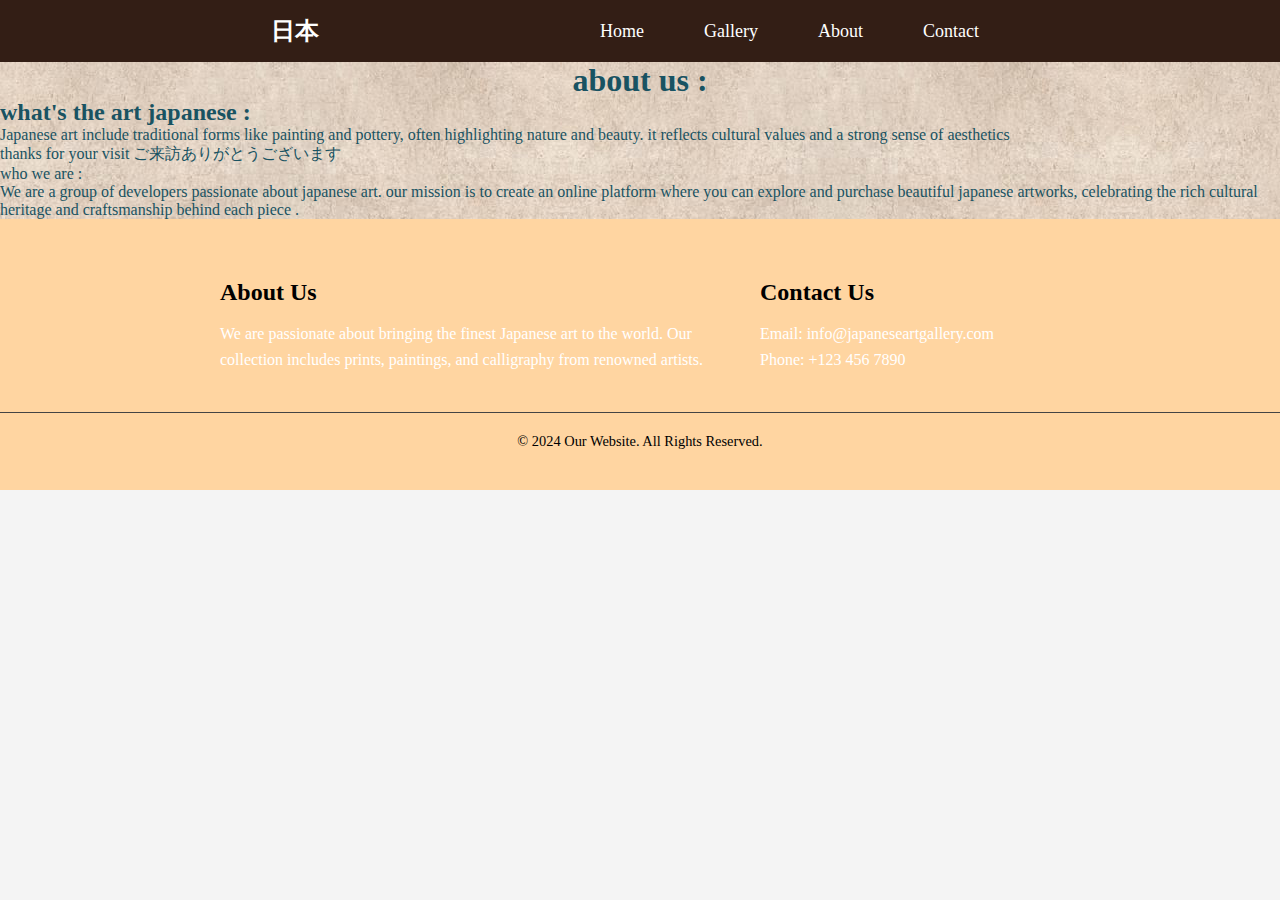
==== about.html @ 2840d242 "added about" ====
<!DOCTYPE html>
<html lang="en">
<head>
    <meta charset="UTF-8">
    <meta name="viewport" content="width=device-width, initial-scale=1.0">
    <title>Document</title>
    <link rel="stylesheet" href="styles.css">
</head>
<body>
    <nav>
        <div class="navbar">
            <div class="brand">日本
            </div>
            <ul>
                <li><a href="index.html">Home</a></li>
                <li><a href="gallery.html">Gallery</a></li>
                <li><a href="about.html">About</a></li>
                <li><a href="contact.html">Contact</a></li>
            </ul>
        </div>
    </nav>    
    <section id="image-background">
            <div class="text-style">
                <h1>about us :</h1>
                <h2>what's the art japanese :</h2>
                <p1>Japanese art include traditional forms like painting and pottery, often highlighting nature and beauty. it reflects cultural values and a strong sense of aesthetics</p1><br>
                <p2>thanks for your visit</p2>
                <p3>ご来訪ありがとうございます</p3><br>
                <p4>who we are :</p4><br>
                <p5>We are a group of developers passionate about japanese art. our mission is to create an online platform where you can explore and purchase beautiful japanese artworks, celebrating the rich cultural heritage and craftsmanship behind each piece .</p5>
            </div>
    </section>
    <footer>
        <div class="container">
            <div class="footer-content">
                <div class="footer-section about">
                    <h3>About Us</h3>
                    <p>We are passionate about bringing the finest Japanese art to the world. Our collection includes prints, paintings, and calligraphy from renowned artists.</p>
                </div>

                <div class="footer-section contact">
                    <h3>Contact Us</h3>
                    <p>Email: info@japaneseartgallery.com</p>
                    <p>Phone: +123 456 7890</p>
                </div>
            </div>
            <div class="footer-bottom">
                <p>&copy; 2024 Our Website. All Rights Reserved.</p>
            </div>
        </div>
    </footer>
</body>
</html>
---- styles.css ----
* {
    margin: 0;
    padding: 0;
    box-sizing: border-box;
}

body {
    font-family: cursive;
    color: #195362;
    background-color: #f4f4f4;
}

nav {
    background-color: #331E15; /* sea blue */
    padding: 15px 20px;
}

.navbar {
    display: flex;
    justify-content: space-evenly;
    align-items: center;
}

.navbar ul {
    list-style: none;
    margin: 0;
    padding: 0;
    display: flex;
}

.navbar ul li {
    margin: 0 15px;
    position: relative;
}

.navbar ul li a {
    text-decoration: none;
    color: white;
    font-size: 18px;
    padding: 10px 15px;
    transition: color 0.3s ease, background-color 0.3s ease;
}

.navbar ul li a:hover {
    color: white; /* sea blue */
    background-color: #331E15; /* lighter sea blue */
    border-radius: 5px;
}

.navbar ul li::after {
    content: '';
    position: absolute;
    left: 0;
    bottom: -3px;
    width: 100%;
    height: 3px;
    background-color: #331E15; /* lighter sea blue */
    transform: scaleX(0);
    transition: transform 0.3s ease;
}

.navbar ul li:hover::after {
    transform: scaleX(1);
}

.brand {
    color: white;
    font-size: 24px;
    font-weight: bold;
}



/* Hero section*/
.hero {
    background-image: url(images/photo\ home.png);
    background-size: cover;
    background-position: center;
    height: 120vh;
    display: flex;
    justify-content: center;
    align-items: center;
    color: white;
    text-align: center;
}

.hero-content {
    background-color: rgba(0, 0, 0, 0.3);
    padding: 2em;
    border-radius: 10px;
}

.hero h2 {
    font-size: 3em;
    margin-bottom: 0.5em;
    word-spacing: 5px;
}

.hero p {
    font-size: 1.5em;
    margin-bottom: 1.5em;
    word-spacing: 5px;
}

.btn {
    background-color: #0288D1;
    color: white;
    padding: 0.75em 2em;
    border-radius: 5px;
    text-decoration: none;
    font-size: 1.2em;
}

.btn:hover {
    background-color: #6e99f5;
}



/* Start Gallery */

section#collection {
    padding: 40px;
    text-align: center;
    background-color: #F7C17F; /* light sea color */
}

#collection h2 {
    color: #0288D1;
    font-size: 28px;
    margin-bottom: 10px;
}

#collection p {
    font-size: 18px;
    color: #555;
    margin-bottom: 30px;
    max-width: 1000px;
    margin-left: auto;
    margin-right: auto;
    word-spacing: 6px; /* Adjust this value as needed */

    line-height: 30px;

}

.art-grid {
    display: flex;
    flex-wrap: wrap;
    justify-content: center;
    gap: 50px;
}

.art-item {
    width: 280px;
    background-color: white;
    border-radius: 10px;
    box-shadow: 0 4px 8px rgba(0, 0, 0, 0.1);
    overflow: hidden;
    transition: transform 0.3s ease, box-shadow 0.3s ease;
}

.art-item img {
    width: 100%;
    height: 250px;
    object-fit: cover;
}

.art-item:hover {
    transform: translateY(-10px);
    box-shadow: 0 8px 16px rgba(0, 0, 0, 0.2);
}

#show-more {
    margin-top: 30px;
}

#show-more button {
    background-color: #0288D1;
    color:white;
    border: none;
    padding: 12px 20px;
    border-radius: 5px;
    font-size: 16px;
    cursor: pointer;
    transition: background-color 0.3s ease;
}
#show-more button a{
    text-decoration: none;
}

#show-more button:hover {
    background-color: #81D4FA;
}
#collection1{
    background: url(images/gallery.png) ;
}

/* Footer */
footer {
    background-color:#FFD5A1 ;
    color: rgb(0, 0, 0);
    padding: 40px 0;
}

.footer-content {
    display: flex;
    justify-content: space-between;
    flex-wrap: wrap;
    margin-bottom: 20px;
    padding-left: 200px;

}

.footer-section {
    flex: 1;
    padding: 20px;
}

.footer-section h3 {
    margin-bottom: 15px;
    font-size: 1.5em;
}

.footer-section p {
    color: #ffffff;
    font-size: 1em;
    line-height: 1.6;
}

.footer-bottom {
    text-align: center;
    padding-top: 20px;
    border-top: 1px solid #444;
}

footer p {
    margin: 0;
    font-size: 0.9em;
}
.founders {
    display: flex;
    justify-content: space-around;
    flex-wrap: wrap;
    gap: 20px;
}

.card {
    background-color: white;
    border: 1px solid;
    border-radius: 10px;
    width: 300px;
    padding: 20px;
    box-shadow: 0 4px 8px rgba(0, 0, 0, 0.1);
    text-align: center;
    margin-bottom: 20px;
}

.card img {
    /* border-radius: ; */
    width: 200px;
    height: 150px;
    object-fit: cover;
    margin-bottom: 15px;
}

.card button {
    background-color: #09AF3D;
    color : white;
    padding-left: 25px;
    padding-top: 5px;
    padding-right: 25px;
    padding-bottom: 5px;
    border : none;
    margin-top : 25px;
    margin-bottom: 10px;
    font-size: 30px;
}
#image-background{
    background-image: url(images/about\ photo.jpg);

}
.text-style h1{
    text-align: center;
}
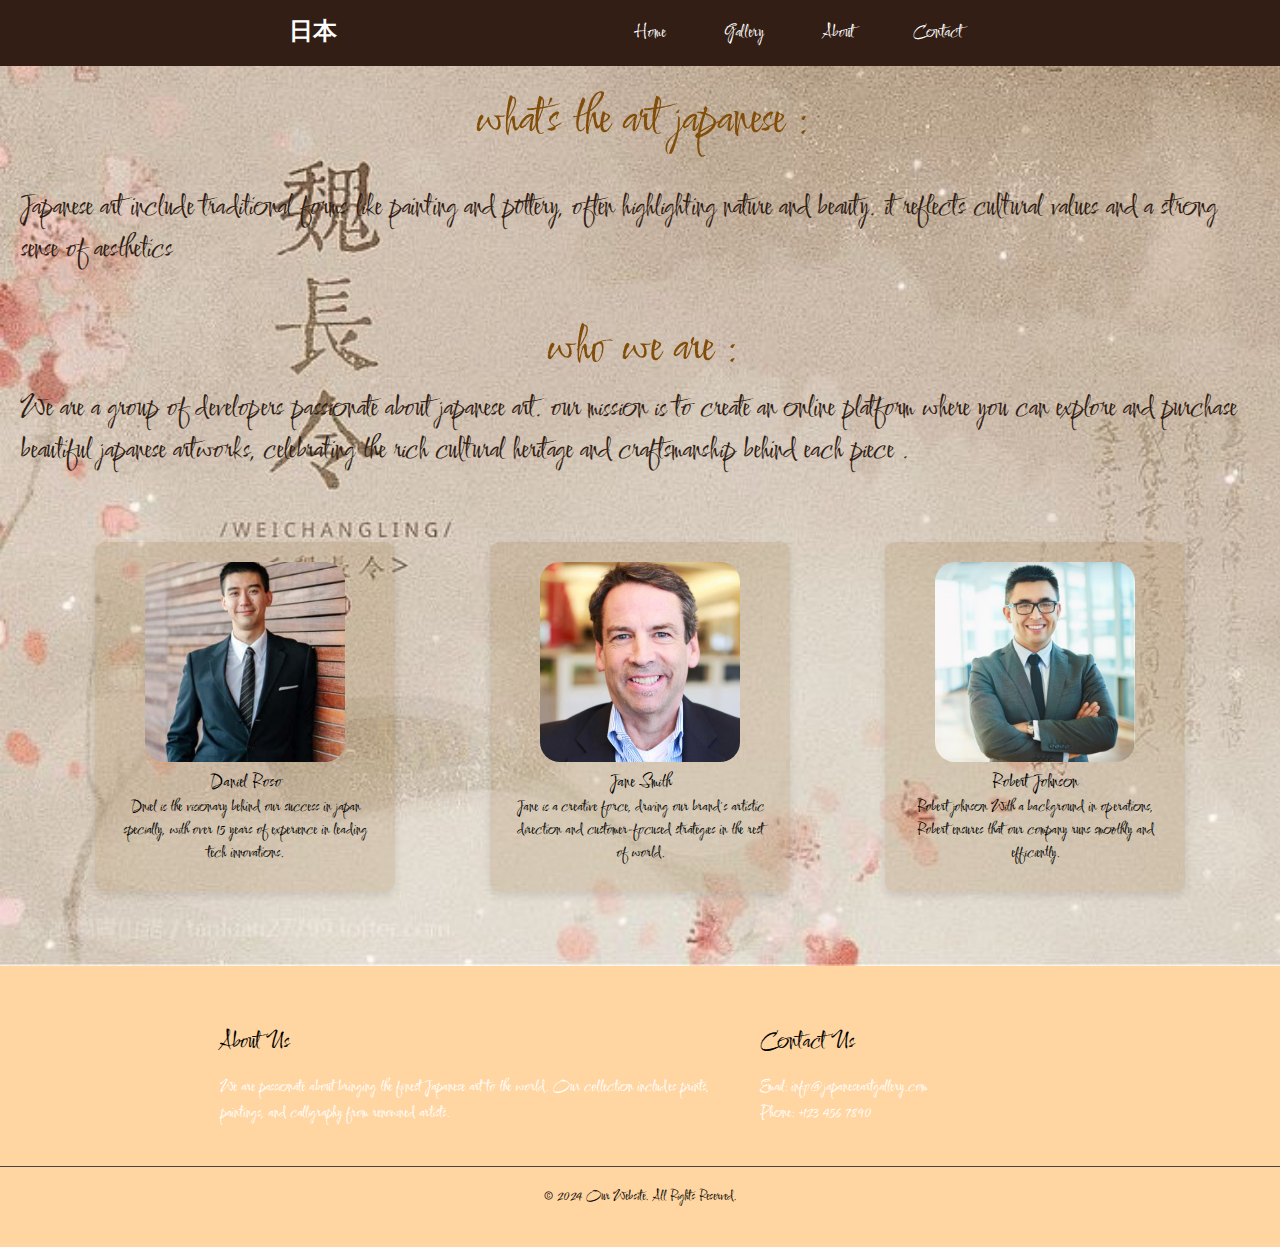
==== commit f9e8612a: "final version page about and some change in page gallery" ====
--- a/about.html
+++ b/about.html
@@ -5,6 +5,9 @@
     <meta name="viewport" content="width=device-width, initial-scale=1.0">
     <title>Document</title>
     <link rel="stylesheet" href="styles.css">
+    <link rel="preconnect" href="https://fonts.googleapis.com">
+    <link rel="preconnect" href="https://fonts.gstatic.com" crossorigin>
+    <link href="https://fonts.googleapis.com/css2?family=Comforter+Brush&display=swap" rel="stylesheet">
 </head>
 <body>
     <nav>
@@ -21,14 +24,30 @@
     </nav>    
     <section id="image-background">
             <div class="text-style">
-                <h1>about us :</h1>
-                <h2>what's the art japanese :</h2>
-                <p1>Japanese art include traditional forms like painting and pottery, often highlighting nature and beauty. it reflects cultural values and a strong sense of aesthetics</p1><br>
-                <p2>thanks for your visit</p2>
-                <p3>ご来訪ありがとうございます</p3><br>
-                <p4>who we are :</p4><br>
-                <p5>We are a group of developers passionate about japanese art. our mission is to create an online platform where you can explore and purchase beautiful japanese artworks, celebrating the rich cultural heritage and craftsmanship behind each piece .</p5>
+                <h1>what's the art japanese :</h1>
+                <p class="para">Japanese art include traditional forms like painting and pottery, often highlighting nature and beauty. it reflects cultural values and a strong sense of aesthetics</p><br>
+                <h2>who we are :</h2><br>
+                <p class="para4">We are a group of developers passionate about japanese art. our mission is to create an online platform where you can explore and purchase beautiful japanese artworks, celebrating the rich cultural heritage and craftsmanship behind each piece .</p>
             </div>
+            <div class="all-card">
+            <div class="card-about">
+                <img src="images/Dev 1.png" alt="Founder 1">
+                <h3>Daniel Roso</h3>
+                <p>Dniel is the visionary behind our success in japan specially, with over 15 years of experience in leading tech innovations.</p>
+            </div>
+
+            <div class="card-about">
+                <img src="images/Dev 2.png" alt="Founder 2">
+                <h3>Jane Smith</h3>
+                <p>Jane is a creative force, driving our brand's artistic direction and customer-focused strategies in the rest of world.</p>
+            </div>
+
+            <div class="card-about">
+                <img src="images/Dev 3.png" alt="Founder 3">
+                <h3>Robert Johnson</h3>
+                <p>Robert johnson With a background in operations, Robert ensures that our company runs smoothly and efficiently.</p>
+            </div>
+        </div>
     </section>
     <footer>
         <div class="container">
--- a/styles.css
+++ b/styles.css
@@ -1,7 +1,11 @@
+@import url('https://fonts.googleapis.com/css2?family=Comforter+Brush&display=swap');
 * {
     margin: 0;
     padding: 0;
     box-sizing: border-box;
+    font-family: "Comforter Brush", cursive;
+    font-weight: 400;
+    font-style: bold;
 }
 
 body {
@@ -72,7 +76,7 @@
 
 
 /* Hero section*/
-.hero {
+section.hero {
     background-image: url(images/photo\ home.png);
     background-size: cover;
     background-position: center;
@@ -122,7 +126,7 @@
 section#collection {
     padding: 40px;
     text-align: center;
-    background-color: #F7C17F; /* light sea color */
+    background-color: #F7C17F; 
 }
 
 #collection h2 {
@@ -138,8 +142,7 @@
     max-width: 1000px;
     margin-left: auto;
     margin-right: auto;
-    word-spacing: 6px; /* Adjust this value as needed */
-
+    word-spacing: 6px; 
     line-height: 30px;
 
 }
@@ -192,8 +195,24 @@
 #show-more button:hover {
     background-color: #81D4FA;
 }
+
 #collection1{
-    background: url(images/gallery.png) ;
+    background: url(images/gallery.png)  ;
+    background-size: cover;
+    height: 200vh;
+}
+.para-gallery{
+    background-color: rgba(221, 164, 110, 0.2);
+    color : rgb(136, 136, 226);
+    text-align: center;
+    font-size: 50px;
+    margin-bottom: 60px;
+    border: none;
+    border-radius: 30px;
+
+}
+.para-gallery strong{
+    color: white;;
 }
 
 /* Footer */
@@ -244,10 +263,9 @@
     flex-wrap: wrap;
     gap: 20px;
 }
-
 .card {
-    background-color: white;
-    border: 1px solid;
+    background-color: rgba(255, 255, 255, 0.644);
+    color : black;
     border-radius: 10px;
     width: 300px;
     padding: 20px;
@@ -275,11 +293,71 @@
     margin-top : 25px;
     margin-bottom: 10px;
     font-size: 30px;
+    cursor: pointer;
+}
+.card button:hover{
+    background-color: rgba(255, 255, 255, 0.644);
+    color : #09AF3D;
+}
+.card button:active{
+    color : red;
 }
 #image-background{
-    background-image: url(images/about\ photo.jpg);
-
+    background : url(images/♡.jpg);
+    background-size: cover;
+    height: 100vh;
+}
+.text-style{
+    padding: 20px;
 }
 .text-style h1{
     text-align: center;
-}
+    position: relative;
+    font-size: 50px;
+    color : rgb(129, 77, 8);
+}
+.para{
+    font-size: 30px;
+    position: relative;
+    top: 30px;
+    color: #331E15;
+}
+.para4{
+    font-size: 30px;
+    position: relative;
+    top: 30px;
+    color: #331E15;
+}
+.text-style h2{
+    text-align: center;
+    position: relative;
+    top: 50px;
+    font-size: 50px;
+    color : rgb(129, 77, 8);
+}
+
+.all-card{
+    display: flex;
+    justify-content: space-evenly;
+    flex-wrap: wrap;
+    margin: 80px 0 0 0;
+}
+.card-about {
+    background-color: rgba(129, 77, 8, 0.136);
+    color : black;
+    border-radius: 10px;
+    width : 300px;
+    padding: 20px;
+    box-shadow: 0 4px 8px rgba(0, 0, 0, 0.1);
+    text-align: center;
+    margin-bottom: 20px;
+    height: 350px;
+    cursor : pointer;
+}
+
+.card-about img {
+    width: 200px;
+    height: 200px;
+    object-fit: cover;
+    border-radius: 20px;
+} 
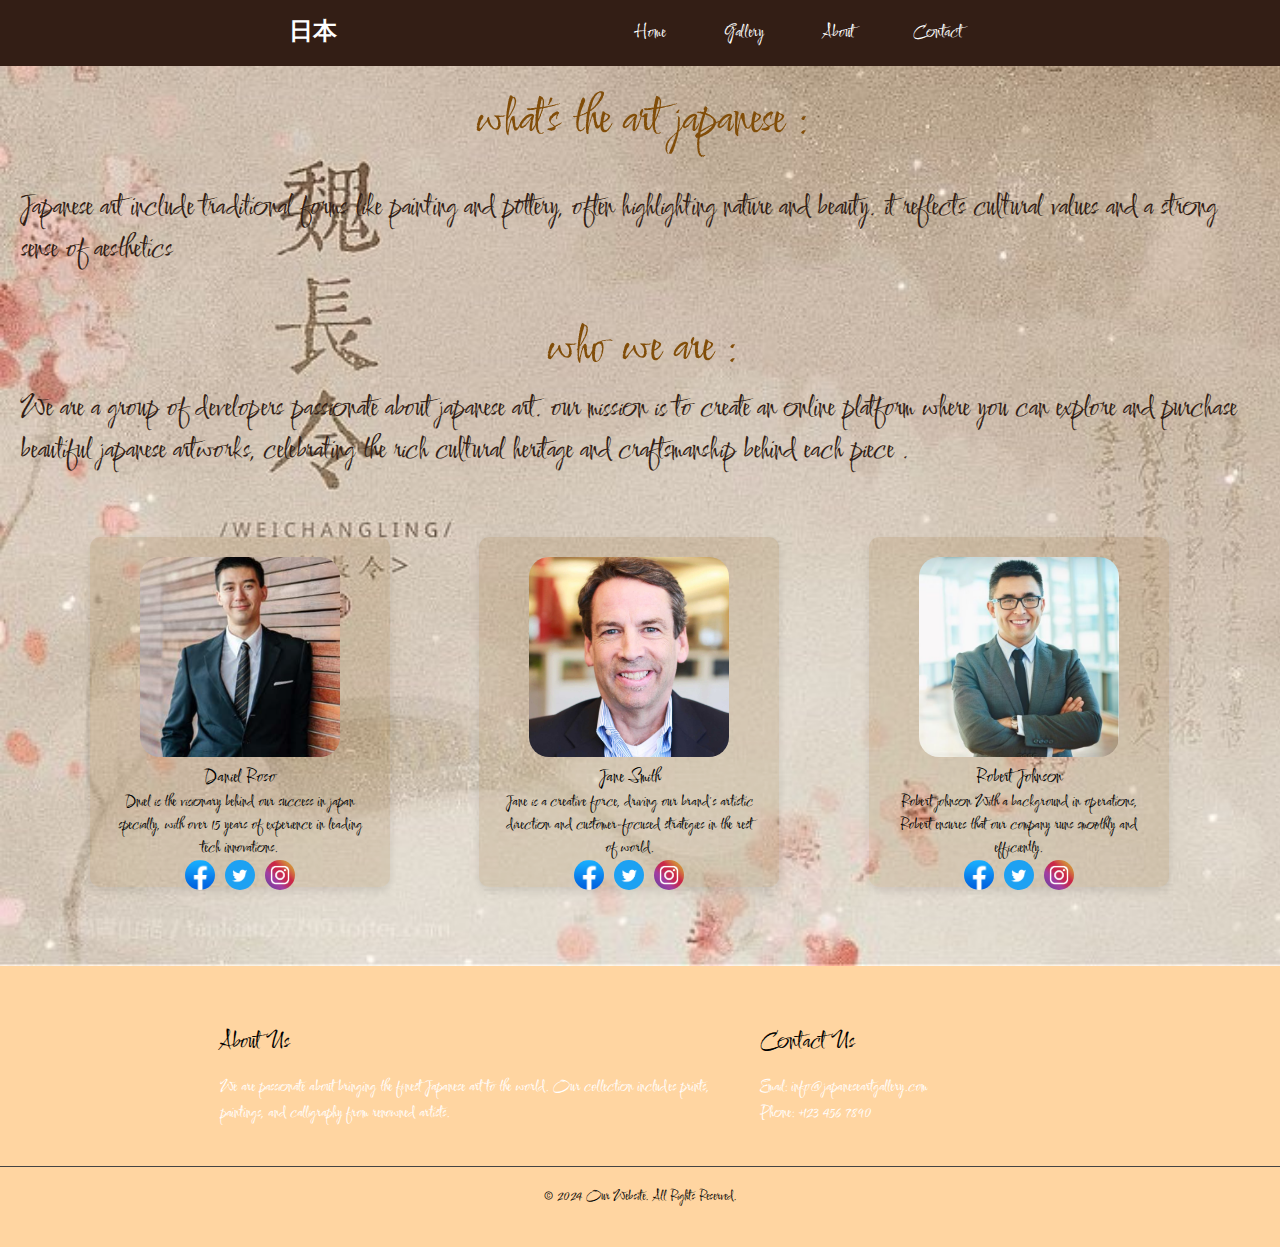
==== commit cb4ff082: "the last version of brief" ====
--- a/about.html
+++ b/about.html
@@ -34,18 +34,33 @@
                 <img src="images/Dev 1.png" alt="Founder 1">
                 <h3>Daniel Roso</h3>
                 <p>Dniel is the visionary behind our success in japan specially, with over 15 years of experience in leading tech innovations.</p>
+                <div class="social-icons">
+                    <a href="https://www.facebook.com/"><img src="images/facebook.png" alt="Facebook"></a>
+                    <a href="https://www.twitter.com/"><img src="images/twiter.png" alt="Twitter"></a>
+                    <a href="https://www.instagram.com/"><img src="images/instagram.png" alt="Instagram"></a>
+                </div>
             </div>
 
             <div class="card-about">
                 <img src="images/Dev 2.png" alt="Founder 2">
                 <h3>Jane Smith</h3>
                 <p>Jane is a creative force, driving our brand's artistic direction and customer-focused strategies in the rest of world.</p>
+                <div class="social-icons">
+                    <a href="https://www.facebook.com/"><img src="images/facebook.png" alt="Facebook"></a>
+                    <a href="https://www.twitter.com/"><img src="images/twiter.png" alt="Twitter"></a>
+                    <a href="https://www.instagram.com/"><img src="images/instagram.png" alt="Instagram"></a>
+                </div>
             </div>
 
             <div class="card-about">
                 <img src="images/Dev 3.png" alt="Founder 3">
                 <h3>Robert Johnson</h3>
                 <p>Robert johnson With a background in operations, Robert ensures that our company runs smoothly and efficiently.</p>
+                <div class="social-icons">
+                    <a href="https://www.facebook.com/"><img src="images/facebook.png" alt="Facebook"></a>
+                    <a href="https://www.twitter.com/"><img src="images/twiter.png" alt="Twitter"></a>
+                    <a href="https://www.instagram.com/"><img src="images/instagram.png" alt="Instagram"></a>
+                </div>
             </div>
         </div>
     </section>
--- a/styles.css
+++ b/styles.css
@@ -42,7 +42,6 @@
     color: white;
     font-size: 18px;
     padding: 10px 15px;
-    transition: color 0.3s ease, background-color 0.3s ease;
 }
 
 .navbar ul li a:hover {
@@ -200,6 +199,7 @@
     background: url(images/gallery.png)  ;
     background-size: cover;
     height: 200vh;
+    animation-duration: 3s;
 }
 .para-gallery{
     background-color: rgba(221, 164, 110, 0.2);
@@ -211,6 +211,40 @@
     border-radius: 30px;
 
 }
+.para-gallery{
+    animation-duration: 3s;
+    animation-name: slidein;
+}
+@keyframes slidein{
+    from{
+        translate: 150vw 0;
+        scale : 200% 1;
+    }
+    to{
+        translate: 0 0;
+        scale : 100% 1;
+    }
+}
+  .para-gallery {
+    animation-duration: 3s;
+    animation-name: slidein;
+  }
+  .para-gallery strong{
+    display: inline-block;
+    animation-duration: 3s;
+    animation-name: growshrink;
+  }
+  @keyframes growshrink {
+    25%,
+    75% {
+      scale: 100%;
+    }
+  
+    50% {
+      scale: 200%;
+      color: rgb(235, 107, 15);
+    }
+  }
 .para-gallery strong{
     color: white;;
 }
@@ -302,6 +336,20 @@
 .card button:active{
     color : red;
 }
+.card {
+    animation-duration: 3s;
+    animation-name: slidein;
+}
+@keyframes slidein {
+    from{
+        translate: 150vh 0;
+        scale: 200% 1;
+    }
+    to{
+        translate: 0 0;
+        scale: 100% 1;
+    }
+}
 #image-background{
     background : url(images/♡.jpg);
     background-size: cover;
@@ -335,12 +383,16 @@
     font-size: 50px;
     color : rgb(129, 77, 8);
 }
+.text-style h2{
+    animation-duration: 3s;
+    animation-name: ;
+}
 
 .all-card{
     display: flex;
     justify-content: space-evenly;
     flex-wrap: wrap;
-    margin: 80px 0 0 0;
+    margin: 75px 22px 0 0;
 }
 .card-about {
     background-color: rgba(129, 77, 8, 0.136);
@@ -361,3 +413,60 @@
     object-fit: cover;
     border-radius: 20px;
 } 
+.background-contact{
+    width: 100%;
+    height: 100vh;
+    background: url(images/DP211852.jpg) no-repeat ;
+    background-size: cover;
+}
+.contact-style input{
+    background-color: rgba(222, 184, 135, 0.232);
+    display: flex;
+    width: 300px;
+    height: 40px;
+    border: none;
+    font-size: 35px;
+}
+
+.contact-style button{
+    background-color: rgba(222, 184, 135, 0.27);
+    margin-left: 75px;
+    margin-top: 20px;
+    padding: 10px 15px 10px 15px ;
+    cursor: pointer;
+    border: none;
+}
+.contact-style{
+    position: absolute;
+    margin-top: 120px;
+    margin-left: 1100px;
+}
+.contact-style h1{
+    color: black;
+    margin-left: 29px;
+    font-size: 60px;
+}
+.contact-style p{
+    color: black;
+    font-size: x-large;
+}
+.thanks-contact{
+    font-size: 50px;
+    color: black;
+    position : absolute;
+    margin-top: 630px;
+    margin-left: 50px;
+}
+.english{
+    margin-left: 110px;
+}
+.social-icons {
+    display: flex;
+    gap: 10px;
+    margin-left: 75px;
+}
+
+.social-icons a img {
+    width: 30px;
+    height: 30px;
+}